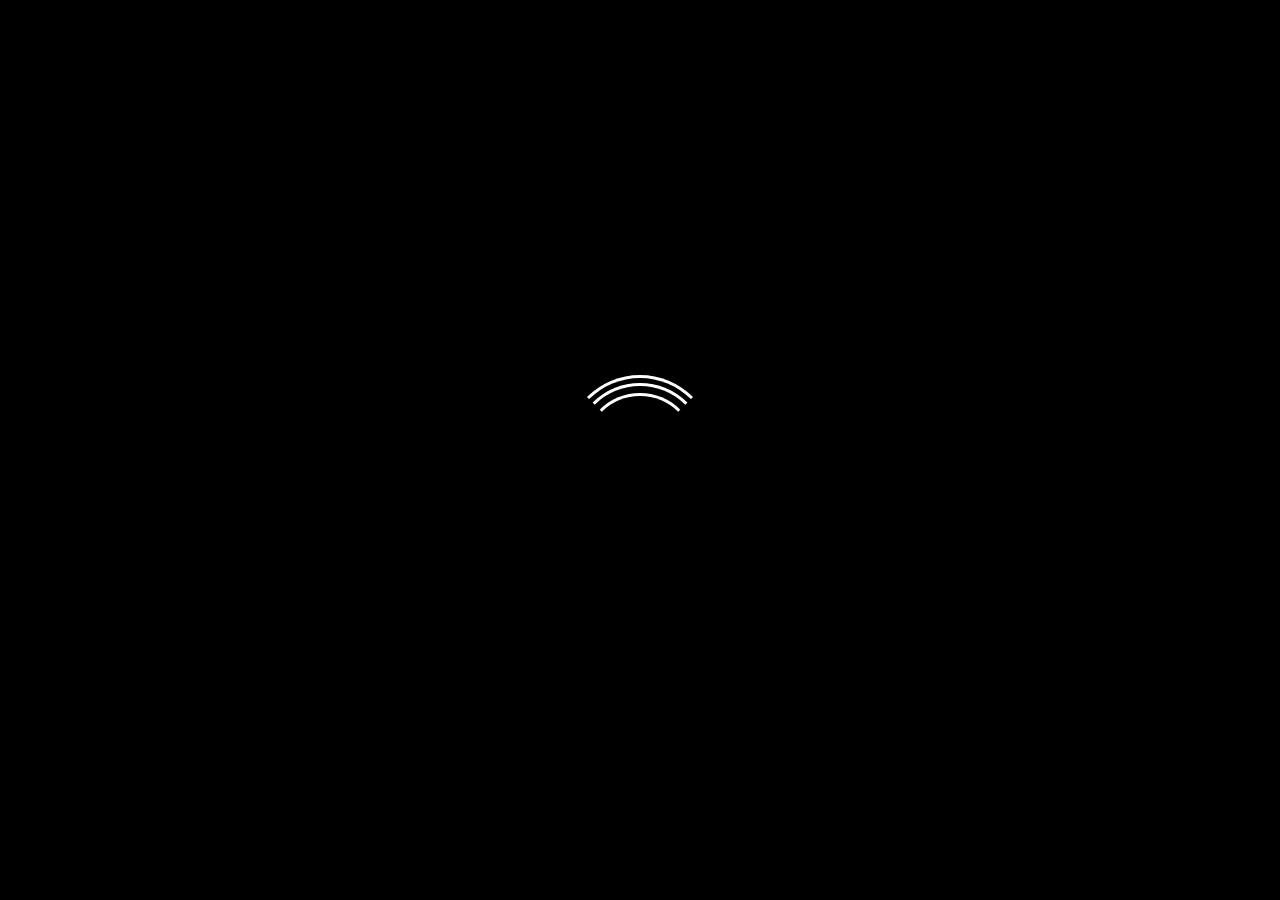
==== index.html @ 8cfc2210 "structuur" ====
<!DOCTYPE html>
<html lang="en">
  <head>
    <meta charset="UTF-8" />
    <meta http-equiv="X-UA-Compatible" content="IE=edge" />
    <meta name="viewport" content="width=device-width, initial-scale=1.0" />
    <title>Document</title>
    <link rel="stylesheet" href="/CSS/styles.css" />
    <link rel="preconnect" href="https://fonts.googleapis.com" />
    <link rel="preconnect" href="https://fonts.gstatic.com" crossorigin />
    <link
      href="https://fonts.googleapis.com/css2?family=Encode+Sans+Expanded:wght@500&family=Encode+Sans+Semi+Expanded:wght@500&family=Open+Sans:wght@400;600&family=Ubuntu&display=swap"
      rel="stylesheet"
    />
  </head>
  <body class="landing-page">
    <!-- landing page loader -->

    <div id="loader-wrapper">
      <div id="loader"></div>

      <div class="loader-section section-left"></div>
      <div class="loader-section section-right"></div>
    </div>
    <!--end loader-->

    <header>
      <div class="mobile-header">
        <div class="row">
          <div class="columns">
            <img
              class="porto"
              src="/Images/porto2-removebg-preview.png"
              alt="porto"
            />
          </div>
          <div class="nav-rt">
            <div class="mobile-menu">
              <div class="mobile-toggle"></div>
            </div>
          </div>
        </div>
      </div>
      <div class="mobile-nav">
        <ul>
          <li>
            <h4><a href="/index.html">Home</a></h4>
          </li>
          <li>
            <h4><a href="/about.html">About</a></h4>
          </li>
          <li>
            <h4><a href="">Github</a></h4>
          </li>
          <li>
            <h4><a href="">Contact</a></h4>
          </li>
        </ul>
      </div>
      <div class="container-nav">
        <div class="row">
          <div class="columns">
            <img
              class="porto"
              src="/Images/porto2-removebg-preview.png"
              alt="porto"
            />
          </div>
          <div class="nav-rt">
            <nav class="flex-dis">
              <li>
                <h4>
                  <a href="/index.html">Home</a>
                </h4>
              </li>
              <li>
                <h4><a href="/about.html">About</a></h4>
              </li>
              <li>
                <h4><a href="">Github</a></h4>
              </li>
              <li>
                <h4><a href="">Contact</a></h4>
              </li>
            </nav>
          </div>
        </div>
      </div>
    </header>
    <main>
      <div class="container flex-dis con-mid">
        <div class="row">
          <div class="super_title">
            <p>
              <span
                class="txt-rotate"
                data-period="2000"
                data-rotate='[ "Robin van Druten  &mdash; SD"]'
              ></span>
            </p>
          </div>
        </div>
      </div>
    </main>
    <footer></footer>
    <script src="//ajax.googleapis.com/ajax/libs/jquery/1.9.1/jquery.min.js"></script>
    <script src="/js/main.js"></script>
  </body>
</html>
---- CSS/styles.css ----
* {
  padding: 0;
  margin: 0;
  box-sizing: border-box;
  scroll-behavior: smooth;
  font-family: "Encode Sans Expanded", sans-serif;
  font-family: "Encode Sans Semi Expanded", sans-serif;
  font-family: "Open Sans", sans-serif;
  font-family: "Ubuntu", sans-serif;
}

/* Global------------------------*/

.landing-page {
  height: 100vh;
  background: url(/images/splash.jpg);
  background-size: cover;
  background-repeat: no-repeat;
  background-position: center center;
  background-color: #e8e4e6;
}

.porto {
  width: 80px;
}

.flex-dis {
  display: flex;
}

.con-mid {
  justify-content: center;
}

a {
  color: #e6e6e6;
  text-decoration: none;
  background-color: transparent;
}

h4 {
  font-size: 1.5em;
  line-height: 1.2;
  margin: 1.414em 0 0.5em;
  font-weight: 300;
}

/* loader---------- */

#loader-wrapper {
  position: fixed;
  top: 0;
  left: 0;
  width: 100%;
  height: 100%;
  z-index: 1000;
}
#loader {
  display: block;
  position: relative;
  left: 50%;
  top: 50%;
  width: 150px;
  height: 150px;
  margin: -75px 0 0 -75px;
  border-radius: 50%;
  border: 3px solid transparent;
  border-top-color: #ffffff;

  -webkit-animation: spin 2s linear infinite;
  animation: spin 2s linear infinite;

  z-index: 1001;
}

#loader:before {
  content: "";
  position: absolute;
  top: 5px;
  left: 5px;
  right: 5px;
  bottom: 5px;
  border-radius: 50%;
  border: 3px solid transparent;
  border-top-color: #ffffff;

  -webkit-animation: spin 3s linear infinite;
  animation: spin 3s linear infinite;
}

#loader:after {
  content: "";
  position: absolute;
  top: 15px;
  left: 15px;
  right: 15px;
  bottom: 15px;
  border-radius: 50%;
  border: 3px solid transparent;
  border-top-color: #ffffff;

  -webkit-animation: spin 1.5s linear infinite;
  animation: spin 1.5s linear infinite;
}

@-webkit-keyframes spin {
  0% {
    -webkit-transform: rotate(0deg);
    -ms-transform: rotate(0deg);
    transform: rotate(0deg);
  }
  100% {
    -webkit-transform: rotate(360deg);
    -ms-transform: rotate(360deg);
    transform: rotate(360deg);
  }
}
@keyframes spin {
  0% {
    -webkit-transform: rotate(0deg);
    -ms-transform: rotate(0deg);
    transform: rotate(0deg);
  }
  100% {
    -webkit-transform: rotate(360deg);
    -ms-transform: rotate(360deg);
    transform: rotate(360deg);
  }
}

#loader-wrapper .loader-section {
  position: fixed;
  top: 0;
  width: 51%;
  height: 100%;
  background: #000000;
  z-index: 1000;
  -webkit-transform: translateX(0);
  -ms-transform: translateX(0);
  transform: translateX(0);
}

#loader-wrapper .loader-section.section-left {
  left: 0;
}

#loader-wrapper .loader-section.section-right {
  right: 0;
}

/* Loaded */
.loaded #loader-wrapper .loader-section.section-left {
  -webkit-transform: translateX(-100%);
  -ms-transform: translateX(-100%);
  transform: translateX(-100%);

  -webkit-transition: all 0.7s 0.3s cubic-bezier(0.645, 0.045, 0.355, 1);
  transition: all 0.7s 0.3s cubic-bezier(0.645, 0.045, 0.355, 1);
}

.loaded #loader-wrapper .loader-section.section-right {
  -webkit-transform: translateX(100%);
  -ms-transform: translateX(100%);
  transform: translateX(100%);

  -webkit-transition: all 0.7s 0.3s cubic-bezier(0.645, 0.045, 0.355, 1);
  transition: all 0.7s 0.3s cubic-bezier(0.645, 0.045, 0.355, 1);
}

.loaded #loader {
  opacity: 0;
  -webkit-transition: all 0.3s ease-out;
  transition: all 0.3s ease-out;
}
.loaded #loader-wrapper {
  visibility: hidden;

  -webkit-transform: translateY(-100%);
  -ms-transform: translateY(-100%);
  transform: translateY(-100%);

  -webkit-transition: all 0.3s 1s ease-out;
  transition: all 0.3s 1s ease-out;
}

/* header/ footer----------------------------*/

.container-nav {
  display: flex;
  justify-content: center;
  width: 100%;
}

.container,
.container_header,
.container_footer {
  transition: all 0.15s cubic-bezier(0.25, 0.1, 0.25, 1);
}

.columns {
  width: 30%;
}

.nav-rt {
  width: 40%;
}

.row {
  display: flex;
  justify-content: space-between;
  width: 80%;
}

/*--- mobile-header---------------------- */

.mobile-header {
  display: flex;
  justify-content: center;
  width: 100%;
}

.mobile-menu {
  height: 100%;
  display: flex;
  justify-content: flex-end;
  align-items: center;
  width: 100%;
}

.mobile-toggle {
  width: 24px;
  height: 17px;
  background: url(/images/_burger_dark.svg);
  cursor: pointer;
  background-repeat: no-repeat;
  background-size: contain;
}

body.nav-open .mobile-toggle {
  background-image: url(/images/_close_dark.svg);
}

/* mobile-nav------------------------------ */

.mobile-nav {
  width: 100vw;
  height: 100vh;
  visibility: visible;
  display: block;
  position: fixed;
}

.mobile-nav ul {
  margin-bottom: 2.5rem;
  list-style: none;
  text-align: right;
  padding: 20px;
  margin-top: 25px;
  font-size: 20px;
}

.mobile-nav li {
  margin-bottom: 1rem;
  padding-right: 40px;
  transform: translateX(100%);
  transition: all 0.3s cubic-bezier(0.25, 0.1, 0.25, 1);
  transition-delay: 0s;
}

.mobile-nav li:after {
  color: white;
  display: block;
  content: "—";
  position: absolute;
  top: 2px;
  right: 0;
}

.mobile-nav h4 {
  padding: 0;
  margin: 0 0 25px;
}

/* ---navigation---------------------------- */

.nav-rt {
  height: 4em;
  list-style: none;
}

.nav-rt li:hover {
  opacity: 0.25;
}

body.nav-open {
  overflow: hidden;
}
body.nav-open .container {
  transform: translateX(-100%);
  opacity: 0;
}

body.nav-open .container_header {
  transform: translateX(-100%);
  opacity: 0;
}

body.nav-open .container_footer {
  transform: translateX(-100%);
  opacity: 0;
}

body.nav-open .columns {
  transform: translatex(-100%);
  opacity: 0;
}

body.nav-open .mobile-nav {
  display: block;
}

body.nav-open .mobile-nav li {
  transform: translateX(0px);
}

body.nav-open .mobile-tag {
  transform: translateX(0px);
}

body.nav-open .mobile-nav li:nth-child(1) {
  transition-delay: 0s;
}

body.nav-open .mobile-nav li:nth-child(2) {
  transition-delay: 0.09s;
}

body.nav-open .mobile-nav li:nth-child(3) {
  transition-delay: 0.16s;
}

body.nav-open .mobile-nav li:nth-child(4) {
  transition-delay: 0.2s;
}

body.nav-open .mobile-nav li:nth-child(5) {
  transition-delay: 0.24s;
}

.nav-rt li {
  list-style: none;
  font-size: 0.75em;
  padding-left: 3em;
  margin-top: -0.25em;
  margin-bottom: 1rem;
}

/* landing page ------*/

.super_title {
  color: white;
  padding-top: 2em;
  font-size: 3em;
  line-height: 1.05em;
  text-transform: uppercase;
}

body.landing-page {
  transition: opacity 0.15s ease;
}

@media (min-width: 740px) {
  .mobile-header {
    display: none;
  }

  .mobile-nav {
    visibility: hidden;
  }
}

@media (max-width: 900px) {
  .nav-rt {
    width: 50%;
  }

  .row {
    width: 90%;
  }
}

@media (max-width: 700px) {
  .nav-rt {
    width: 60%;
  }

  .row {
    width: 90%;
  }
}

@media (max-width: 740px) {
  .container-nav {
    display: none;
  }
  .landing-page {
    height: 100vh;
    background: url(/images/splash_mobile.jpg);
    background-size: cover;
    background-repeat: no-repeat;
    background-position: center center;
    background-color: #e8e4e6;
  }

  .row {
    width: 90%;
  }
}

/* About page ------*/
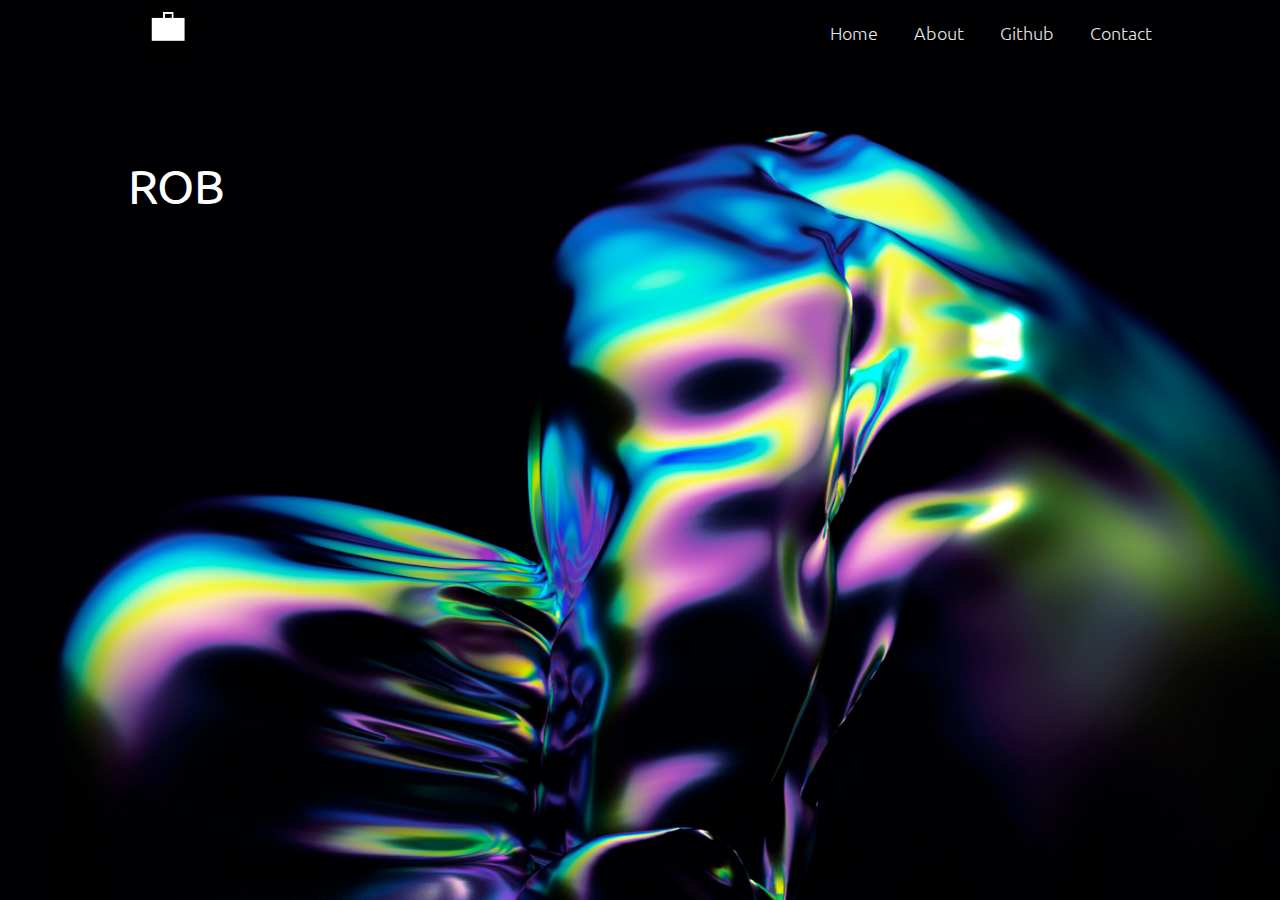
==== commit b243d8da: "nav - fix" ====
--- a/index.html
+++ b/index.html
@@ -30,7 +30,7 @@
           <div class="columns">
             <img
               class="porto"
-              src="/Images/porto2-removebg-preview.png"
+              src="Images/porto2-removebg-preview.png"
               alt="porto"
             />
           </div>
@@ -62,12 +62,12 @@
           <div class="columns">
             <img
               class="porto"
-              src="/Images/porto2-removebg-preview.png"
+              src="Images/porto2-removebg-preview.png"
               alt="porto"
             />
           </div>
           <div class="nav-rt">
-            <nav class="flex-dis">
+            <nav class="flex-dis con-end">
               <li>
                 <h4>
                   <a href="/index.html">Home</a>
@@ -104,6 +104,6 @@
     </main>
     <footer></footer>
     <script src="//ajax.googleapis.com/ajax/libs/jquery/1.9.1/jquery.min.js"></script>
-    <script src="/js/main.js"></script>
+    <script src="js/main.js"></script>
   </body>
 </html>
--- a/CSS/styles.css
+++ b/CSS/styles.css
@@ -13,7 +13,7 @@
 
 .landing-page {
   height: 100vh;
-  background: url(/images/splash.jpg);
+  background: url(/Images/splash.jpg);
   background-size: cover;
   background-repeat: no-repeat;
   background-position: center center;
@@ -26,6 +26,10 @@
 
 .flex-dis {
   display: flex;
+}
+
+.con-end {
+  justify-content: flex-end;
 }
 
 .con-mid {
@@ -230,14 +234,14 @@
 .mobile-toggle {
   width: 24px;
   height: 17px;
-  background: url(/images/_burger_dark.svg);
+  background: url(../images/_burger_dark.svg);
   cursor: pointer;
   background-repeat: no-repeat;
   background-size: contain;
 }
 
 body.nav-open .mobile-toggle {
-  background-image: url(/images/_close_dark.svg);
+  background-image: url(../images/_close_dark.svg);
 }
 
 /* mobile-nav------------------------------ */
@@ -405,7 +409,7 @@
   }
   .landing-page {
     height: 100vh;
-    background: url(/images/splash_mobile.jpg);
+    background: url(/Images/splash_mobile.jpg);
     background-size: cover;
     background-repeat: no-repeat;
     background-position: center center;
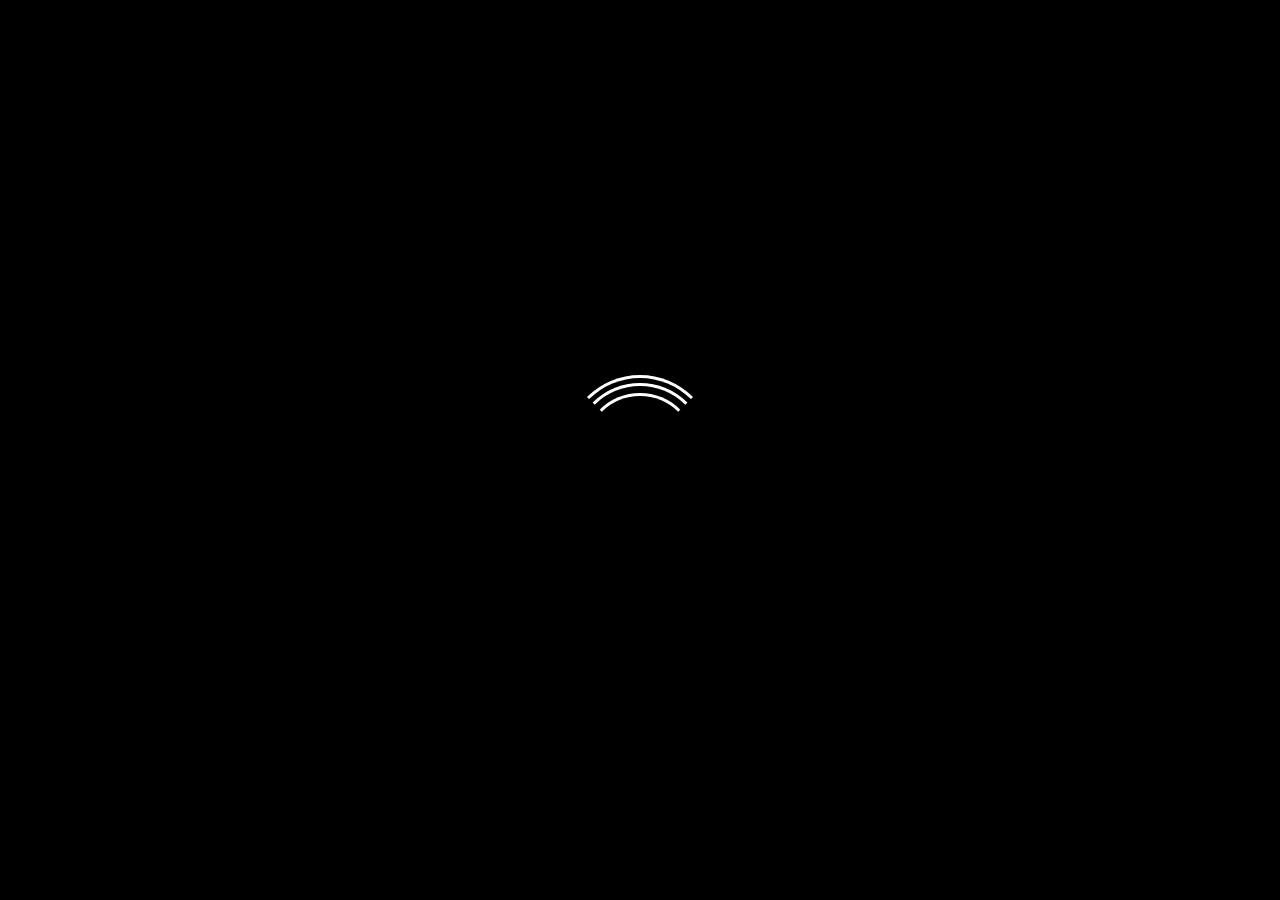
==== commit ae8be573: "update" ====
--- a/index.html
+++ b/index.html
@@ -36,7 +36,15 @@
           </div>
           <div class="nav-rt">
             <div class="mobile-menu">
-              <div class="mobile-toggle"></div>
+              <div class="mobile-toggle">
+                <button class="menu" onclick="this.classList.toggle('opened');this.setAttribute('aria-expanded', this.classList.contains('opened'))" aria-label="Main Menu">
+                  <svg width="40" height="100%" viewBox="0 0 100 100">
+                    <path class="line line1" d="M 20,29.000046 H 80.000231 C 80.000231,29.000046 94.498839,28.817352 94.532987,66.711331 94.543142,77.980673 90.966081,81.670246 85.259173,81.668997 79.552261,81.667751 75.000211,74.999942 75.000211,74.999942 L 25.000021,25.000058" />
+                    <path class="line line2" d="M 20,50 H 80" />
+                    <path class="line line3" d="M 20,70.999954 H 80.000231 C 80.000231,70.999954 94.498839,71.182648 94.532987,33.288669 94.543142,22.019327 90.966081,18.329754 85.259173,18.331003 79.552261,18.332249 75.000211,25.000058 75.000211,25.000058 L 25.000021,74.999942" />
+                  </svg>
+                </button>
+              </div>
             </div>
           </div>
         </div>
--- a/CSS/styles.css
+++ b/CSS/styles.css
@@ -215,6 +215,50 @@
   width: 80%;
 }
 
+/* -- burger ---------------------------- */
+
+.menu {
+  background-color: transparent;
+  border: none;
+  cursor: pointer;
+  display: flex;
+  padding: 0;
+}
+.line {
+  fill: none;
+  stroke: rgb(245, 245, 245);
+  stroke-width: 6;
+  transition: stroke-dasharray 600ms cubic-bezier(0.4, 0, 0.2, 1),
+    stroke-dashoffset 600ms cubic-bezier(0.4, 0, 0.2, 1);
+}
+.line1 {
+  stroke-dasharray: 60 207;
+  stroke-width: 6;
+}
+.line2 {
+  stroke-dasharray: 60 60;
+  stroke-width: 6;
+}
+.line3 {
+  stroke-dasharray: 60 207;
+  stroke-width: 6;
+}
+.opened .line1 {
+  stroke-dasharray: 90 207;
+  stroke-dashoffset: -134;
+  stroke-width: 6;
+}
+.opened .line2 {
+  stroke-dasharray: 1 60;
+  stroke-dashoffset: -30;
+  stroke-width: 6;
+}
+.opened .line3 {
+  stroke-dasharray: 90 207;
+  stroke-dashoffset: -134;
+  stroke-width: 6;
+}
+
 /*--- mobile-header---------------------- */
 
 .mobile-header {
@@ -232,16 +276,15 @@
 }
 
 .mobile-toggle {
-  width: 24px;
-  height: 17px;
-  background: url(../images/_burger_dark.svg);
+  width: 40px;
+  height: 40px;
   cursor: pointer;
   background-repeat: no-repeat;
   background-size: contain;
 }
 
 body.nav-open .mobile-toggle {
-  background-image: url(../images/_close_dark.svg);
+  background-image: url(../Images/_close_dark.svg?random);
 }
 
 /* mobile-nav------------------------------ */
